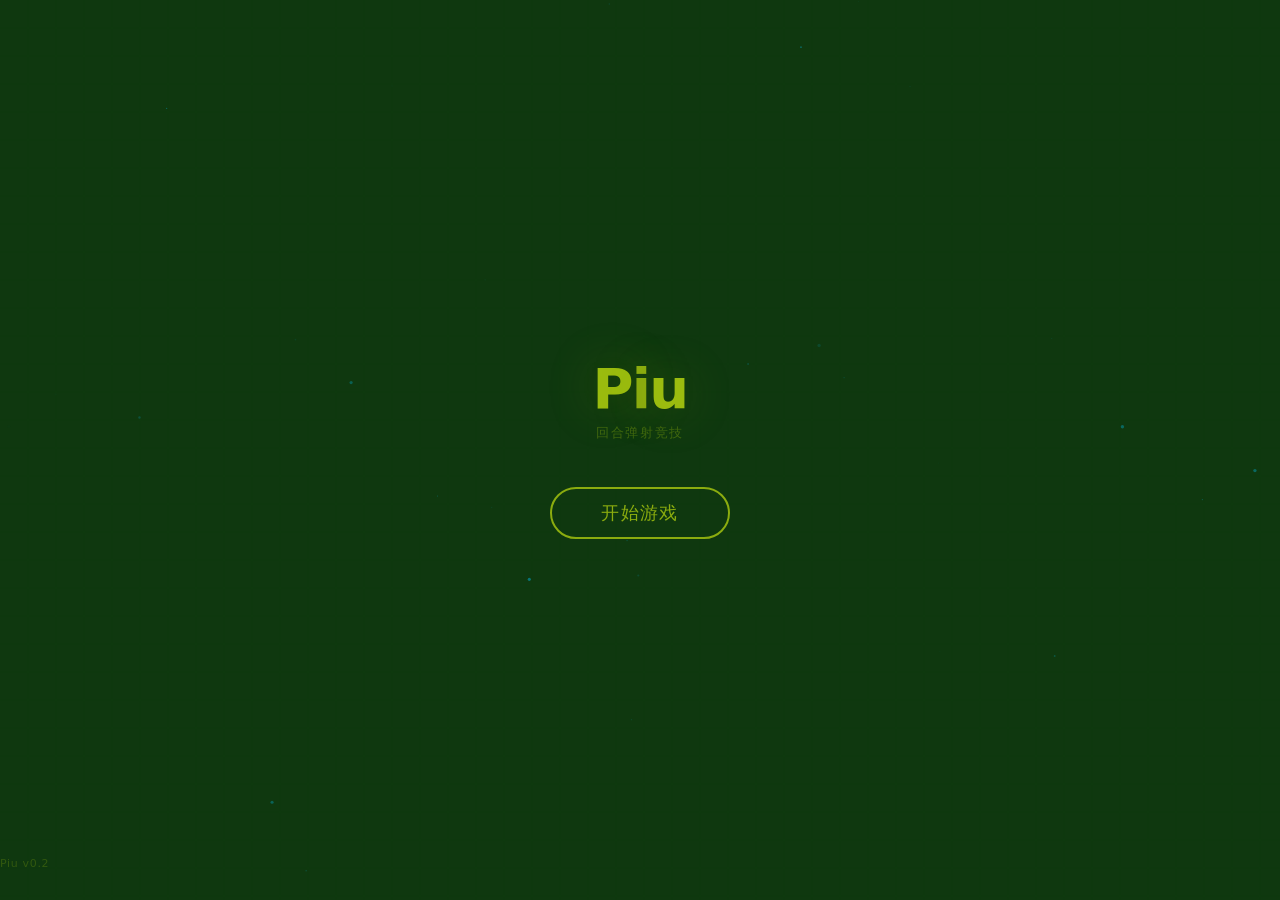
==== index.html @ 8e8a05bf "视觉: Game Boy 四色绿屏风格" ====
<!doctype html>
<html lang="zh-CN">
<head>
  <meta charset="utf-8" />
  <meta name="viewport" content="width=device-width, initial-scale=1, maximum-scale=1, user-scalable=no" />
  <title>Piu</title>
  <link rel="stylesheet" href="css/piu-tokens.css" />
  <link rel="manifest" href="/manifest.json" />
  <meta name="apple-mobile-web-app-capable" content="yes" />
  <meta name="apple-mobile-web-app-status-bar-style" content="black-translucent" />
  <meta name="apple-mobile-web-app-title" content="Piu" />
  <meta name="theme-color" content="#0f380f" />
  <link rel="apple-touch-icon" href="/icons/icon-192.png" />
  <style>
    * { box-sizing:border-box; margin:0; padding:0; }
    html,body {
      width:100%; height:100%;
      background:#0f380f; overflow:hidden;
      font-family: 'SF Pro Display', -apple-system, BlinkMacSystemFont, system-ui, sans-serif;
    }
    #bgCanvas { position:absolute; inset:0; width:100%; height:100%; pointer-events:none; z-index:0; }
    .app {
      position:relative; z-index:1;
      display:flex; flex-direction:column;
      align-items:center; justify-content:center;
      height:100%; padding:40px 24px; text-align:center;
    }
    .logo {
      font-size:56px; font-weight:700; letter-spacing:-0.03em; line-height:1;
      color:#9bbc0f;
      text-shadow:0 0 50px rgba(139,172,15,0.3), 0 0 100px rgba(139,172,15,0.08);
    }
    .logo span { color:#8bac0f; }
    .logo-sub {
      margin-top:6px; font-size:13px; font-weight:510;
      letter-spacing:0.12em; text-transform:uppercase;
      color:rgba(155,188,15,0.35);
    }

    /* Big play button */
    .play-btn {
      display:flex; align-items:center; justify-content:center;
      width:180px; height:52px; margin-top:44px;
      background:transparent; border:2px solid #8bac0f;
      border-radius:999px; color:#8bac0f;
      font-size:18px; font-weight:590; letter-spacing:0.08em;
      cursor:pointer; text-decoration:none;
      animation:btnPulse 2.5s ease-in-out infinite;
      -webkit-tap-highlight-color:transparent;
    }
    @keyframes btnPulse {
      0%,100%{box-shadow:0 0 24px rgba(139,172,15,0.25),0 0 48px rgba(139,172,15,0.06);}
      50%{box-shadow:0 0 40px rgba(139,172,15,0.4),0 0 80px rgba(139,172,15,0.12);}
    }
    .play-btn:active { background:#8bac0f; color:#0f380f; transform:scale(0.95); }

    .footer {
      position:absolute; bottom:28px;
      font-size:11px; color:rgba(155,188,15,0.25); letter-spacing:0.06em;
    }

    /* ---- Mode picker overlay ---- */
    .picker-overlay {
      position:absolute; inset:0; z-index:10;
      background:rgba(6,10,20,0.96);
      backdrop-filter:blur(20px);
      -webkit-backdrop-filter:blur(20px);
      display:none; flex-direction:column;
      align-items:center; justify-content:center; gap:16px;
      padding:40px 24px;
    }
    .picker-overlay.show { display:flex; }
    .picker-title {
      font-size:22px; font-weight:700; letter-spacing:-0.01em;
      color:#9bbc0f; margin-bottom:16px;
    }
    .picker-back {
      position:absolute; top:20px; left:20px;
      width:36px; height:36px;
      display:flex; align-items:center; justify-content:center;
      background:transparent; border:none; color:rgba(155,188,15,0.4);
      font-size:20px; cursor:pointer;
    }

    .choice-card {
      display:flex; align-items:center; gap:14px;
      width:100%; max-width:280px; padding:16px 20px;
      background:rgba(155,188,15,0.03);
      border:1px solid rgba(155,188,15,0.08);
      border-radius:14px;
      cursor:pointer; transition:all 150ms;
      -webkit-tap-highlight-color:transparent;
    }
    .choice-card:active { border-color:#8bac0f; background:rgba(139,172,15,0.06); }
    .choice-icon {
      width:40px; height:40px; border-radius:10px;
      display:flex; align-items:center; justify-content:center;
      font-size:20px; flex-shrink:0;
    }
    .icon-single { background:rgba(0,198,255,0.1); }
    .icon-double { background:rgba(255,215,64,0.1); }
    .icon-easy  { background:rgba(0,230,118,0.1); }
    .icon-hard  { background:rgba(255,68,112,0.1); }

    .choice-info { flex:1; text-align:left; }
    .choice-name { font-size:16px; font-weight:590; color:#9bbc0f; }
    .choice-desc { font-size:12px; color:rgba(155,188,15,0.35); margin-top:2px; }
    .choice-arrow { color:rgba(155,188,15,0.2); }

    .btn-quick {
      padding:12px 28px;
      border:1px solid rgba(155,188,15,0.1);
      border-radius:999px;
      background:transparent; color:rgba(155,188,15,0.45);
      font-size:13px; cursor:pointer;
    }
    .btn-quick:active { border-color:rgba(155,188,15,0.3); color:#9bbc0f; }
  </style>
</head>
<body>

<canvas id="bgCanvas"></canvas>

<div class="app">
  <div>
    <div class="logo">P<span>i</span>u</div>
    <div class="logo-sub">回合弹射竞技</div>
  </div>

  <div class="play-btn" onclick="showPicker('main')">开始游戏</div>
</div>

<!-- Picker: 单人/双人 -->
<div class="picker-overlay" id="pickerMain">
  <div class="picker-title">选择模式</div>
  <div class="choice-card" onclick="showPicker('single')">
    <div class="choice-icon icon-single">🧑</div>
    <div class="choice-info"><div class="choice-name">单人</div><div class="choice-desc">人机对战 · 三种难度</div></div>
    <span class="choice-arrow">›</span>
  </div>
  <div class="choice-card" onclick="showPicker('double')">
    <div class="choice-icon icon-double">👥</div>
    <div class="choice-info"><div class="choice-name">双人</div><div class="choice-desc">同屏 · 情侣 · WiFi联机</div></div>
    <span class="choice-arrow">›</span>
  </div>
  <button class="btn-quick" onclick="hideAll()" style="margin-top:8px">取消</button>
</div>

<!-- Picker: 单人难度 -->
<div class="picker-overlay" id="pickerSingle">
  <button class="picker-back" onclick="showPicker('main')">‹</button>
  <div class="picker-title">选择难度</div>
  <a class="choice-card" href="game-board.html?mode=ai&diff=easy">
    <div class="choice-icon icon-easy">🟢</div>
    <div class="choice-info"><div class="choice-name">简单</div><div class="choice-desc">AI 误差大 · 节奏慢</div></div>
    <span class="choice-arrow">›</span>
  </a>
  <a class="choice-card" href="game-board.html?mode=ai&diff=medium">
    <div class="choice-icon icon-single">🔵</div>
    <div class="choice-info"><div class="choice-name">普通</div><div class="choice-desc">AI 中等误差 · 正常节奏</div></div>
    <span class="choice-arrow">›</span>
  </a>
  <a class="choice-card" href="game-board.html?mode=ai&diff=hard">
    <div class="choice-icon icon-hard">🔴</div>
    <div class="choice-info"><div class="choice-name">困难</div><div class="choice-desc">AI 近乎最优 · 高速</div></div>
    <span class="choice-arrow">›</span>
  </a>
  <button class="btn-quick" onclick="hideAll()" style="margin-top:8px">取消</button>
</div>

<!-- Picker: 双人模式 -->
<div class="picker-overlay" id="pickerDouble">
  <button class="picker-back" onclick="showPicker('main')">‹</button>
  <div class="picker-title">双人对战</div>
  <a class="choice-card" href="game-board.html?mode=local">
    <div class="choice-icon icon-double">📱</div>
    <div class="choice-info"><div class="choice-name">同屏双人</div><div class="choice-desc">一台手机上下分屏</div></div>
    <span class="choice-arrow">›</span>
  </a>
  <a class="choice-card" href="game-board.html?mode=couple">
    <div class="choice-icon" style="background:rgba(255,105,180,0.1)">💕</div>
    <div class="choice-info"><div class="choice-name">情侣对战</div><div class="choice-desc">女生3分赢 · 男生6分赢</div></div>
    <span class="choice-arrow">›</span>
  </a>
  <a class="choice-card" href="game-board.html?mode=network">
    <div class="choice-icon" style="background:rgba(0,230,118,0.1)">📶</div>
    <div class="choice-info"><div class="choice-name">WiFi 联机</div><div class="choice-desc">两台手机同WiFi对战</div></div>
    <span class="choice-arrow">›</span>
  </a>
  <button class="btn-quick" onclick="hideAll()" style="margin-top:8px">取消</button>
</div>

<div class="footer">Piu v0.2</div>

<script>
/* ---- Animated background ---- */
const canvas = document.getElementById('bgCanvas');
const ctx = canvas.getContext('2d');
let W, H;

function resize() {
  W = canvas.width = window.innerWidth;
  H = canvas.height = window.innerHeight;
}
resize();
window.addEventListener('resize', resize);

const pts = [];
for (let i=0;i<35;i++) pts.push({
  x:Math.random()*W, y:Math.random()*H,
  vx:(Math.random()-0.5)*0.2, vy:(Math.random()-0.5)*0.2,
  r:Math.random()*1.3+0.4, a:Math.random()*0.4+0.1,
  pulse:Math.random()*Math.PI*2,
});

function animate() {
  ctx.clearRect(0,0,W,H);
  const gs=28;
  ctx.strokeStyle='rgba(139,172,15,0.02)'; ctx.lineWidth=0.5;
  for(let x=gs;x<W;x+=gs){ctx.beginPath();ctx.moveTo(x,0);ctx.lineTo(x,H);ctx.stroke();}
  for(let y=gs;y<H;y+=gs){ctx.beginPath();ctx.moveTo(0,y);ctx.lineTo(W,y);ctx.stroke();}
  for(const p of pts){
    p.x+=p.vx; p.y+=p.vy;
    if(p.x<0)p.x=W; if(p.x>W)p.x=0; if(p.y<0)p.y=H; if(p.y>H)p.y=0;
    p.pulse+=0.015;
    const a=p.a*(0.5+0.5*Math.sin(p.pulse));
    ctx.beginPath(); ctx.arc(p.x,p.y,p.r,0,Math.PI*2);
    ctx.fillStyle=`rgba(0,198,255,${a})`; ctx.fill();
  }
  requestAnimationFrame(animate);
}
animate();

/* ---- Picker logic ---- */
function showPicker(which) {
  hideAll();
  const map = { main:'pickerMain', single:'pickerSingle', double:'pickerDouble' };
  const el = document.getElementById(map[which]);
  if (el) el.classList.add('show');
}
function hideAll() {
  document.querySelectorAll('.picker-overlay').forEach(el => el.classList.remove('show'));
}

/* ---- PWA ---- */
if ('serviceWorker' in navigator) {
  navigator.serviceWorker.register('/sw.js').catch(()=>{});
}
</script>
</body>
</html>
---- css/piu-tokens.css ----
/* ===========================================================
   Piu — Design Tokens
   深色科技网格风格 / neon grid + dark canvas
   符合需求文档第 10.1 节视觉规范:
     深色背景 · 发光网格 · 黄色边界 · 白色障碍条
     蓝/红双方棋子 · 蓝色圆环目标 · 黄色特殊格
   =========================================================== */

:root {
  /* ---- Canvas neutrals ---- */
  --bg:        #080c18;
  --surface:   #0f1525;
  --surface-2: #162032;
  --fg:        #e8eaf0;
  --muted:     #7b8599;
  --border:    rgba(255, 255, 255, 0.08);

  /* ---- Game palette ---- */
  --accent:        #00c6ff;  /* neon cyan — grid lines, active states */
  --accent-glow:   rgba(0, 198, 255, 0.25);

  --blue-team:     #00c6ff;  /* Player 1 / Blue side */
  --blue-fill:     rgba(0, 198, 255, 0.18);
  --blue-glow:     0 0 18px rgba(0, 198, 255, 0.45);

  --red-team:      #ff4470;  /* Player 2 / Red side */
  --red-fill:      rgba(255, 68, 112, 0.18);
  --red-glow:      0 0 18px rgba(255, 68, 112, 0.45);

  --gold:          #ffd740;  /* special tiles, borders, highlights */
  --gold-fill:     rgba(255, 215, 64, 0.13);
  --gold-glow:     0 0 14px rgba(255, 215, 64, 0.35);

  --target-ring:   #00e5ff;  /* target circles */
  --target-fill:   rgba(0, 229, 255, 0.08);

  --barrier:       #d0d5e0;  /* white obstacle bars */
  --barrier-glow:  0 0 6px rgba(208, 213, 224, 0.18);

  --trap:          #ff5252;  /* trap tiles */
  --trap-fill:     rgba(255, 82, 82, 0.12);

  /* ---- Semantic status ---- */
  --success:       #00e676;
  --warn:          #ffd740;
  --danger:        #ff5252;

  /* ---- Typography ---- */
  --font-display: 'SF Pro Display', -apple-system, BlinkMacSystemFont, system-ui, sans-serif;
  --font-body:    'SF Pro Text', -apple-system, BlinkMacSystemFont, system-ui, sans-serif;
  --font-mono:    'SF Mono', ui-monospace, 'JetBrains Mono', Menlo, monospace;

  /* ---- Spacing scale ---- */
  --space-xs: 4px;
  --space-sm: 8px;
  --space-md: 16px;
  --space-lg: 24px;
  --space-xl: 32px;
  --space-2xl: 48px;

  /* ---- Radius ---- */
  --radius-sm: 6px;
  --radius-md: 12px;
  --radius-lg: 18px;
  --radius-full: 999px;

  /* ---- Motion ---- */
  --ease-out: cubic-bezier(0.16, 1, 0.3, 1);
  --ease-spring: cubic-bezier(0.34, 1.56, 0.64, 1);
  --duration-fast: 150ms;
  --duration-normal: 280ms;
  --duration-slow: 500ms;
}

/* ---- Global reset ---- */
*, *::before, *::after {
  box-sizing: border-box;
  margin: 0;
  padding: 0;
}

html, body {
  width: 100%;
  height: 100%;
  overflow: hidden;
  background: var(--bg);
  color: var(--fg);
  font-family: var(--font-body);
  font-size: 15px;
  line-height: 1.5;
  -webkit-font-smoothing: antialiased;
  -moz-osx-font-smoothing: grayscale;
  -webkit-tap-highlight-color: transparent;
  user-select: none;
  -webkit-user-select: none;
  touch-action: manipulation;
}

/* ---- Shared utility classes ---- */
.sr-only {
  position: absolute;
  width: 1px;
  height: 1px;
  overflow: hidden;
  clip: rect(0,0,0,0);
  white-space: nowrap;
}

.btn {
  display: inline-flex;
  align-items: center;
  justify-content: center;
  gap: var(--space-sm);
  padding: 12px 28px;
  border: 1px solid var(--border);
  border-radius: var(--radius-full);
  background: var(--surface);
  color: var(--fg);
  font-family: var(--font-body);
  font-size: 15px;
  font-weight: 590;
  letter-spacing: 0.02em;
  cursor: pointer;
  transition: background var(--duration-fast) var(--ease-out),
              border-color var(--duration-fast) var(--ease-out),
              box-shadow var(--duration-fast) var(--ease-out);
  -webkit-tap-highlight-color: transparent;
}
.btn:active {
  background: var(--surface-2);
  transform: scale(0.97);
}
.btn-primary {
  background: var(--accent);
  border-color: var(--accent);
  color: var(--bg);
  box-shadow: var(--accent-glow);
}
.btn-primary:active {
  background: #00a8e0;
  box-shadow: 0 0 24px rgba(0, 198, 255, 0.5);
}
.btn-danger {
  background: var(--danger);
  border-color: var(--danger);
  color: #fff;
}
.btn-ghost {
  background: transparent;
  border-color: transparent;
  color: var(--muted);
}
.btn-ghost:active {
  color: var(--fg);
}

/* ---- Shared card surface ---- */
.card {
  background: var(--surface);
  border: 1px solid var(--border);
  border-radius: var(--radius-lg);
  padding: var(--space-lg);
}

/* ---- Grid background (reusable) ---- */
.bg-grid {
  background-image:
    linear-gradient(rgba(0, 198, 255, 0.06) 1px, transparent 1px),
    linear-gradient(90deg, rgba(0, 198, 255, 0.06) 1px, transparent 1px);
  background-size: 32px 32px;
}

/* ---- Placeholder image class ---- */
.ph-img {
  display: flex;
  align-items: center;
  justify-content: center;
  background: var(--surface-2);
  border: 1px dashed var(--border);
  border-radius: var(--radius-md);
  color: var(--muted);
  font-size: 12px;
  letter-spacing: 0.04em;
  text-transform: uppercase;
}
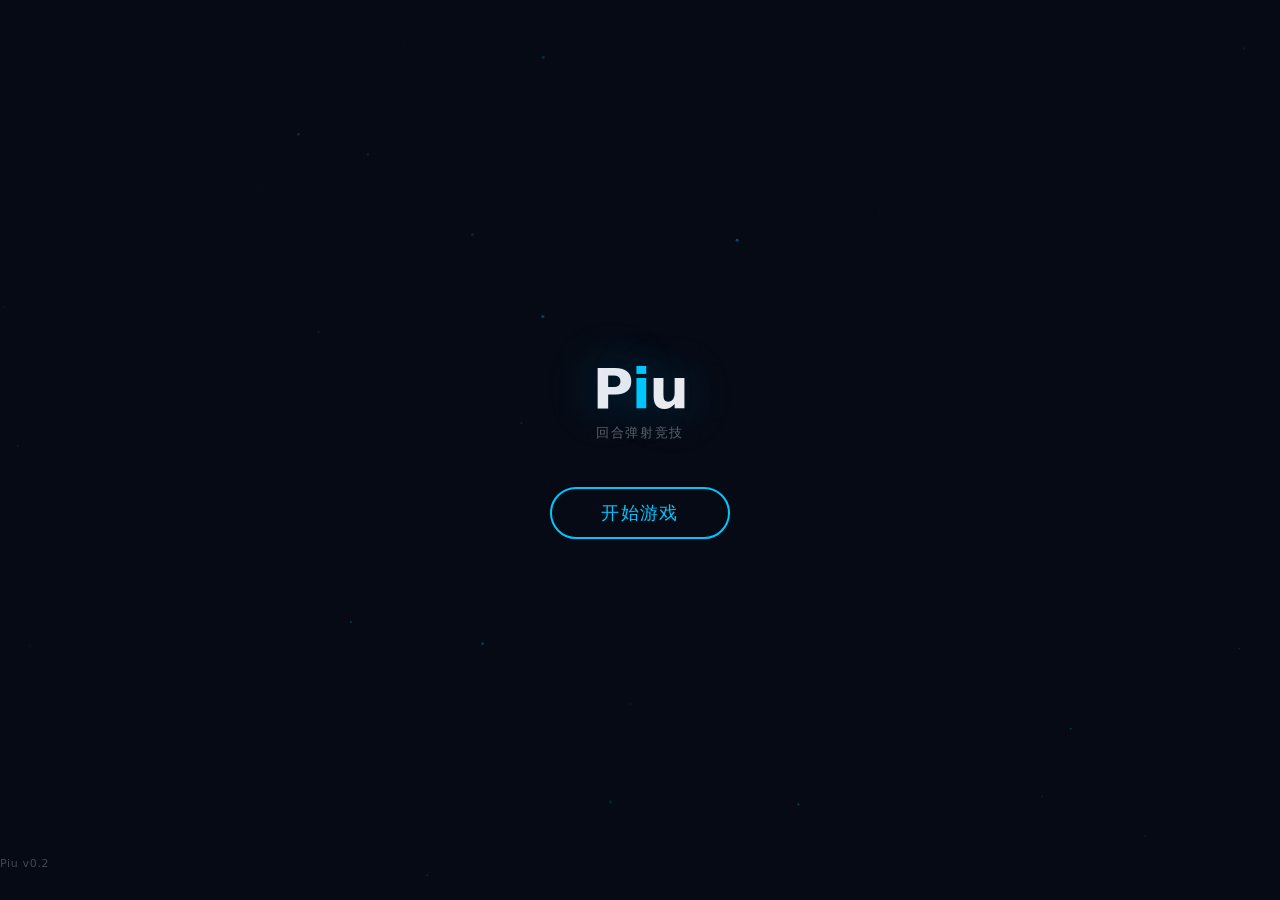
==== commit 996d08b0: "Revert "视觉: Game Boy 四色绿屏风格" This reverts commit 8e8a05bfd9e9b46ad5dac972a5490801fdddd2c3." ====
--- a/index.html
+++ b/index.html
@@ -9,13 +9,13 @@
   <meta name="apple-mobile-web-app-capable" content="yes" />
   <meta name="apple-mobile-web-app-status-bar-style" content="black-translucent" />
   <meta name="apple-mobile-web-app-title" content="Piu" />
-  <meta name="theme-color" content="#0f380f" />
+  <meta name="theme-color" content="#060a14" />
   <link rel="apple-touch-icon" href="/icons/icon-192.png" />
   <style>
     * { box-sizing:border-box; margin:0; padding:0; }
     html,body {
       width:100%; height:100%;
-      background:#0f380f; overflow:hidden;
+      background:#060a14; overflow:hidden;
       font-family: 'SF Pro Display', -apple-system, BlinkMacSystemFont, system-ui, sans-serif;
     }
     #bgCanvas { position:absolute; inset:0; width:100%; height:100%; pointer-events:none; z-index:0; }
@@ -27,36 +27,36 @@
     }
     .logo {
       font-size:56px; font-weight:700; letter-spacing:-0.03em; line-height:1;
-      color:#9bbc0f;
-      text-shadow:0 0 50px rgba(139,172,15,0.3), 0 0 100px rgba(139,172,15,0.08);
-    }
-    .logo span { color:#8bac0f; }
+      color:#e8eaf0;
+      text-shadow:0 0 50px rgba(0,198,255,0.3), 0 0 100px rgba(0,198,255,0.08);
+    }
+    .logo span { color:#00c6ff; }
     .logo-sub {
       margin-top:6px; font-size:13px; font-weight:510;
       letter-spacing:0.12em; text-transform:uppercase;
-      color:rgba(155,188,15,0.35);
+      color:rgba(255,255,255,0.35);
     }
 
     /* Big play button */
     .play-btn {
       display:flex; align-items:center; justify-content:center;
       width:180px; height:52px; margin-top:44px;
-      background:transparent; border:2px solid #8bac0f;
-      border-radius:999px; color:#8bac0f;
+      background:transparent; border:2px solid #00c6ff;
+      border-radius:999px; color:#00c6ff;
       font-size:18px; font-weight:590; letter-spacing:0.08em;
       cursor:pointer; text-decoration:none;
       animation:btnPulse 2.5s ease-in-out infinite;
       -webkit-tap-highlight-color:transparent;
     }
     @keyframes btnPulse {
-      0%,100%{box-shadow:0 0 24px rgba(139,172,15,0.25),0 0 48px rgba(139,172,15,0.06);}
-      50%{box-shadow:0 0 40px rgba(139,172,15,0.4),0 0 80px rgba(139,172,15,0.12);}
-    }
-    .play-btn:active { background:#8bac0f; color:#0f380f; transform:scale(0.95); }
+      0%,100%{box-shadow:0 0 24px rgba(0,198,255,0.25),0 0 48px rgba(0,198,255,0.06);}
+      50%{box-shadow:0 0 40px rgba(0,198,255,0.4),0 0 80px rgba(0,198,255,0.12);}
+    }
+    .play-btn:active { background:#00c6ff; color:#060a14; transform:scale(0.95); }
 
     .footer {
       position:absolute; bottom:28px;
-      font-size:11px; color:rgba(155,188,15,0.25); letter-spacing:0.06em;
+      font-size:11px; color:rgba(255,255,255,0.25); letter-spacing:0.06em;
     }
 
     /* ---- Mode picker overlay ---- */
@@ -72,26 +72,26 @@
     .picker-overlay.show { display:flex; }
     .picker-title {
       font-size:22px; font-weight:700; letter-spacing:-0.01em;
-      color:#9bbc0f; margin-bottom:16px;
+      color:#e8eaf0; margin-bottom:16px;
     }
     .picker-back {
       position:absolute; top:20px; left:20px;
       width:36px; height:36px;
       display:flex; align-items:center; justify-content:center;
-      background:transparent; border:none; color:rgba(155,188,15,0.4);
+      background:transparent; border:none; color:rgba(255,255,255,0.4);
       font-size:20px; cursor:pointer;
     }
 
     .choice-card {
       display:flex; align-items:center; gap:14px;
       width:100%; max-width:280px; padding:16px 20px;
-      background:rgba(155,188,15,0.03);
-      border:1px solid rgba(155,188,15,0.08);
+      background:rgba(255,255,255,0.03);
+      border:1px solid rgba(255,255,255,0.08);
       border-radius:14px;
       cursor:pointer; transition:all 150ms;
       -webkit-tap-highlight-color:transparent;
     }
-    .choice-card:active { border-color:#8bac0f; background:rgba(139,172,15,0.06); }
+    .choice-card:active { border-color:#00c6ff; background:rgba(0,198,255,0.06); }
     .choice-icon {
       width:40px; height:40px; border-radius:10px;
       display:flex; align-items:center; justify-content:center;
@@ -103,18 +103,18 @@
     .icon-hard  { background:rgba(255,68,112,0.1); }
 
     .choice-info { flex:1; text-align:left; }
-    .choice-name { font-size:16px; font-weight:590; color:#9bbc0f; }
-    .choice-desc { font-size:12px; color:rgba(155,188,15,0.35); margin-top:2px; }
-    .choice-arrow { color:rgba(155,188,15,0.2); }
+    .choice-name { font-size:16px; font-weight:590; color:#e8eaf0; }
+    .choice-desc { font-size:12px; color:rgba(255,255,255,0.35); margin-top:2px; }
+    .choice-arrow { color:rgba(255,255,255,0.2); }
 
     .btn-quick {
       padding:12px 28px;
-      border:1px solid rgba(155,188,15,0.1);
+      border:1px solid rgba(255,255,255,0.1);
       border-radius:999px;
-      background:transparent; color:rgba(155,188,15,0.45);
+      background:transparent; color:rgba(255,255,255,0.45);
       font-size:13px; cursor:pointer;
     }
-    .btn-quick:active { border-color:rgba(155,188,15,0.3); color:#9bbc0f; }
+    .btn-quick:active { border-color:rgba(255,255,255,0.3); color:#fff; }
   </style>
 </head>
 <body>
@@ -216,7 +216,7 @@
 function animate() {
   ctx.clearRect(0,0,W,H);
   const gs=28;
-  ctx.strokeStyle='rgba(139,172,15,0.02)'; ctx.lineWidth=0.5;
+  ctx.strokeStyle='rgba(0,198,255,0.02)'; ctx.lineWidth=0.5;
   for(let x=gs;x<W;x+=gs){ctx.beginPath();ctx.moveTo(x,0);ctx.lineTo(x,H);ctx.stroke();}
   for(let y=gs;y<H;y+=gs){ctx.beginPath();ctx.moveTo(0,y);ctx.lineTo(W,y);ctx.stroke();}
   for(const p of pts){
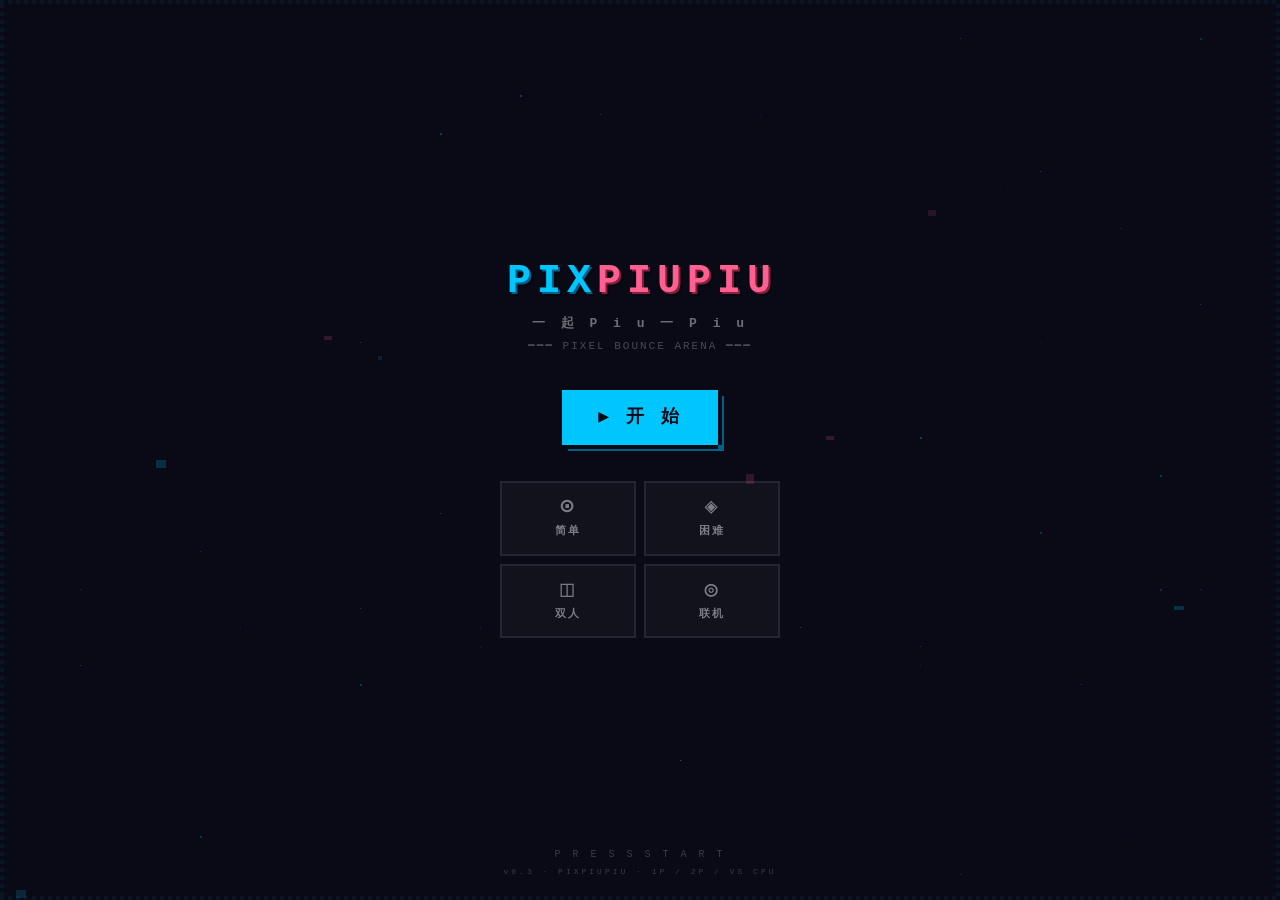
==== commit 23e5de58: "PixPiuPiu: 像素风格重设计 - 低分辨率渲染 + CSS pixelated 缩放 - 像素点阵背景动画 - 像素块标题 + 位移动画开始按钮 - 扫描线叠加层 - Courier New " ====
--- a/index.html
+++ b/index.html
@@ -3,249 +3,119 @@
 <head>
   <meta charset="utf-8" />
   <meta name="viewport" content="width=device-width, initial-scale=1, maximum-scale=1, user-scalable=no" />
-  <title>Piu</title>
+  <title>PixPiuPiu</title>
   <link rel="stylesheet" href="css/piu-tokens.css" />
   <link rel="manifest" href="/manifest.json" />
   <meta name="apple-mobile-web-app-capable" content="yes" />
   <meta name="apple-mobile-web-app-status-bar-style" content="black-translucent" />
-  <meta name="apple-mobile-web-app-title" content="Piu" />
-  <meta name="theme-color" content="#060a14" />
+  <meta name="apple-mobile-web-app-title" content="PixPiuPiu" />
+  <meta name="theme-color" content="#0a0a16" />
   <link rel="apple-touch-icon" href="/icons/icon-192.png" />
   <style>
-    * { box-sizing:border-box; margin:0; padding:0; }
-    html,body {
-      width:100%; height:100%;
-      background:#060a14; overflow:hidden;
-      font-family: 'SF Pro Display', -apple-system, BlinkMacSystemFont, system-ui, sans-serif;
+    * { box-sizing: border-box; margin: 0; padding: 0; }
+    html, body {
+      width: 100%; height: 100%;
+      background: #0a0a16;
+      overflow: hidden;
+      font-family: 'Courier New', monospace;
+      -webkit-tap-highlight-color: transparent;
+      user-select: none; -webkit-user-select: none;
     }
-    #bgCanvas { position:absolute; inset:0; width:100%; height:100%; pointer-events:none; z-index:0; }
-    .app {
-      position:relative; z-index:1;
-      display:flex; flex-direction:column;
-      align-items:center; justify-content:center;
-      height:100%; padding:40px 24px; text-align:center;
-    }
-    .logo {
-      font-size:56px; font-weight:700; letter-spacing:-0.03em; line-height:1;
-      color:#e8eaf0;
-      text-shadow:0 0 50px rgba(0,198,255,0.3), 0 0 100px rgba(0,198,255,0.08);
-    }
-    .logo span { color:#00c6ff; }
-    .logo-sub {
-      margin-top:6px; font-size:13px; font-weight:510;
-      letter-spacing:0.12em; text-transform:uppercase;
-      color:rgba(255,255,255,0.35);
-    }
-
-    /* Big play button */
-    .play-btn {
-      display:flex; align-items:center; justify-content:center;
-      width:180px; height:52px; margin-top:44px;
-      background:transparent; border:2px solid #00c6ff;
-      border-radius:999px; color:#00c6ff;
-      font-size:18px; font-weight:590; letter-spacing:0.08em;
-      cursor:pointer; text-decoration:none;
-      animation:btnPulse 2.5s ease-in-out infinite;
-      -webkit-tap-highlight-color:transparent;
-    }
-    @keyframes btnPulse {
-      0%,100%{box-shadow:0 0 24px rgba(0,198,255,0.25),0 0 48px rgba(0,198,255,0.06);}
-      50%{box-shadow:0 0 40px rgba(0,198,255,0.4),0 0 80px rgba(0,198,255,0.12);}
-    }
-    .play-btn:active { background:#00c6ff; color:#060a14; transform:scale(0.95); }
-
-    .footer {
-      position:absolute; bottom:28px;
-      font-size:11px; color:rgba(255,255,255,0.25); letter-spacing:0.06em;
-    }
-
-    /* ---- Mode picker overlay ---- */
-    .picker-overlay {
-      position:absolute; inset:0; z-index:10;
-      background:rgba(6,10,20,0.96);
-      backdrop-filter:blur(20px);
-      -webkit-backdrop-filter:blur(20px);
-      display:none; flex-direction:column;
-      align-items:center; justify-content:center; gap:16px;
-      padding:40px 24px;
-    }
-    .picker-overlay.show { display:flex; }
-    .picker-title {
-      font-size:22px; font-weight:700; letter-spacing:-0.01em;
-      color:#e8eaf0; margin-bottom:16px;
-    }
-    .picker-back {
-      position:absolute; top:20px; left:20px;
-      width:36px; height:36px;
-      display:flex; align-items:center; justify-content:center;
-      background:transparent; border:none; color:rgba(255,255,255,0.4);
-      font-size:20px; cursor:pointer;
-    }
-
-    .choice-card {
-      display:flex; align-items:center; gap:14px;
-      width:100%; max-width:280px; padding:16px 20px;
-      background:rgba(255,255,255,0.03);
-      border:1px solid rgba(255,255,255,0.08);
-      border-radius:14px;
-      cursor:pointer; transition:all 150ms;
-      -webkit-tap-highlight-color:transparent;
-    }
-    .choice-card:active { border-color:#00c6ff; background:rgba(0,198,255,0.06); }
-    .choice-icon {
-      width:40px; height:40px; border-radius:10px;
-      display:flex; align-items:center; justify-content:center;
-      font-size:20px; flex-shrink:0;
-    }
-    .icon-single { background:rgba(0,198,255,0.1); }
-    .icon-double { background:rgba(255,215,64,0.1); }
-    .icon-easy  { background:rgba(0,230,118,0.1); }
-    .icon-hard  { background:rgba(255,68,112,0.1); }
-
-    .choice-info { flex:1; text-align:left; }
-    .choice-name { font-size:16px; font-weight:590; color:#e8eaf0; }
-    .choice-desc { font-size:12px; color:rgba(255,255,255,0.35); margin-top:2px; }
-    .choice-arrow { color:rgba(255,255,255,0.2); }
-
-    .btn-quick {
-      padding:12px 28px;
-      border:1px solid rgba(255,255,255,0.1);
-      border-radius:999px;
-      background:transparent; color:rgba(255,255,255,0.45);
-      font-size:13px; cursor:pointer;
-    }
-    .btn-quick:active { border-color:rgba(255,255,255,0.3); color:#fff; }
+    canvas { display: block; position: absolute; top: 0; left: 0; width: 100%; height: 100%; image-rendering: pixelated; }
+    .ui-layer { position: relative; z-index: 1; display: flex; flex-direction: column; align-items: center; justify-content: center; height: 100%; padding: 32px 20px; pointer-events: none; }
+    .ui-layer a, .ui-layer button { pointer-events: auto; }
+    .logo-block { display: flex; gap: 4px; margin-bottom: 4px; }
+    .logo-char { font-family: 'Courier New', monospace; font-size: 40px; font-weight: 900; letter-spacing: 2px; color: #00c6ff; text-shadow: 2px 2px 0 #006088, 4px 4px 0 rgba(0,0,0,.3); line-height: 1; }
+    .logo-char.pink { color: #ff6090; text-shadow: 2px 2px 0 #882040, 4px 4px 0 rgba(0,0,0,.3); }
+    .tagline { font-family: 'Courier New', monospace; font-size: 13px; font-weight: 700; letter-spacing: 4px; color: rgba(255,255,255,.4); margin: 8px 0 4px; }
+    .subtitle { font-family: 'Courier New', monospace; font-size: 11px; color: rgba(255,255,255,.25); letter-spacing: 2px; margin-bottom: 36px; }
+    .pixel-btn { display: inline-block; padding: 14px 36px; background: #00c6ff; color: #0a0a16; font-family: 'Courier New', monospace; font-size: 18px; font-weight: 900; letter-spacing: 3px; text-decoration: none; border: none; box-shadow: 4px 0 0 #0a0a16, -4px 0 0 #0a0a16, 0 4px 0 #0a0a16, 0 -4px 0 #0a0a16, 6px 6px 0 #006088, 6px 6px 0 2px #0a0a16; cursor: pointer; transition: all .08s; animation: btnBounce 2s ease-in-out infinite; }
+    @keyframes btnBounce { 0%,100%{transform:translateY(0)} 3%,7%{transform:translateY(-4px)} 5%{transform:translateY(0)} }
+    .pixel-btn:active { transform: translate(2px, 2px); box-shadow: 2px 0 0 #0a0a16, -2px 0 0 #0a0a16, 0 2px 0 #0a0a16, 0 -2px 0 #0a0a16, 4px 4px 0 #006088, 4px 4px 0 2px #0a0a16; }
+    .mode-grid { display: grid; grid-template-columns: 1fr 1fr; gap: 8px; width: 100%; max-width: 280px; margin-top: 36px; }
+    .mode-card { display: flex; flex-direction: column; align-items: center; gap: 4px; padding: 14px 10px; background: rgba(255,255,255,.03); border: 2px solid rgba(255,255,255,.08); color: rgba(255,255,255,.45); font-family: 'Courier New', monospace; font-size: 11px; font-weight: 700; letter-spacing: 2px; text-decoration: none; cursor: pointer; transition: all .1s; }
+    .mode-card:active { border-color: #00c6ff; color: #00c6ff; background: rgba(0,198,255,.06); }
+    .mode-icon { font-size: 22px; line-height: 1; }
+    .info-footer { position: absolute; bottom: 22px; display: flex; flex-direction: column; align-items: center; gap: 4px; pointer-events: none; left: 50%; transform: translateX(-50%); }
+    .info-row { font-family: 'Courier New', monospace; font-size: 10px; letter-spacing: 3px; color: rgba(255,255,255,.2); }
+    .picker-overlay { position: absolute; inset: 0; z-index: 10; background: rgba(10,10,22,.96); display: none; flex-direction: column; align-items: center; justify-content: center; gap: 12px; padding: 40px 24px; }
+    .picker-overlay.show { display: flex; }
+    .picker-title { font-family: 'Courier New', monospace; font-size: 18px; font-weight: 900; letter-spacing: 4px; color: #00c6ff; margin-bottom: 12px; }
+    .choice-card { display: flex; align-items: center; gap: 12px; width: 100%; max-width: 260px; padding: 14px 18px; background: rgba(255,255,255,.03); border: 2px solid rgba(255,255,255,.08); color: rgba(255,255,255,.6); font-family: 'Courier New', monospace; font-size: 14px; font-weight: 700; letter-spacing: 2px; text-decoration: none; cursor: pointer; transition: all .1s; }
+    .choice-card:active { border-color: #00c6ff; color: #00c6ff; }
+    .cc-icon { font-size: 22px; width: 32px; text-align: center; }
+    .cc-name { flex: 1; }
+    .cc-arrow { color: rgba(255,255,255,.2); }
+    .pixel-back { position: absolute; top: 16px; left: 16px; background: none; border: none; color: rgba(255,255,255,.35); font-family: 'Courier New', monospace; font-size: 16px; cursor: pointer; }
+    .pixel-cancel { margin-top: 8px; background: none; border: 2px solid rgba(255,255,255,.1); color: rgba(255,255,255,.3); padding: 8px 24px; font-family: 'Courier New', monospace; font-size: 12px; letter-spacing: 2px; cursor: pointer; }
+    @media (max-width: 380px) { .logo-char { font-size: 32px; } .mode-grid { max-width: 240px; gap: 6px; } }
   </style>
 </head>
 <body>
-
 <canvas id="bgCanvas"></canvas>
-
-<div class="app">
-  <div>
-    <div class="logo">P<span>i</span>u</div>
-    <div class="logo-sub">回合弹射竞技</div>
+<div class="ui-layer">
+  <div class="logo-block">
+    <span class="logo-char">P</span><span class="logo-char">I</span><span class="logo-char">X</span>
+    <span class="logo-char pink">P</span><span class="logo-char pink">I</span><span class="logo-char pink">U</span>
+    <span class="logo-char pink">P</span><span class="logo-char pink">I</span><span class="logo-char pink">U</span>
   </div>
-
-  <div class="play-btn" onclick="showPicker('main')">开始游戏</div>
+  <div class="tagline">一 起 P i u 一 P i u</div>
+  <div class="subtitle">━━━ PIXEL BOUNCE ARENA ━━━</div>
+  <a class="pixel-btn" onclick="showPicker('pMain')">▶ 开 始</a>
+  <div class="mode-grid">
+    <a class="mode-card" href="game-board.html?mode=ai&diff=easy"><span class="mode-icon">⊙</span> 简单</a>
+    <a class="mode-card" href="game-board.html?mode=ai&diff=hard"><span class="mode-icon">◈</span> 困难</a>
+    <a class="mode-card" href="game-board.html?mode=local"><span class="mode-icon">◫</span> 双人</a>
+    <a class="mode-card" href="game-board.html?mode=network"><span class="mode-icon">◎</span> 联机</a>
+  </div>
 </div>
-
-<!-- Picker: 单人/双人 -->
-<div class="picker-overlay" id="pickerMain">
-  <div class="picker-title">选择模式</div>
-  <div class="choice-card" onclick="showPicker('single')">
-    <div class="choice-icon icon-single">🧑</div>
-    <div class="choice-info"><div class="choice-name">单人</div><div class="choice-desc">人机对战 · 三种难度</div></div>
-    <span class="choice-arrow">›</span>
-  </div>
-  <div class="choice-card" onclick="showPicker('double')">
-    <div class="choice-icon icon-double">👥</div>
-    <div class="choice-info"><div class="choice-name">双人</div><div class="choice-desc">同屏 · 情侣 · WiFi联机</div></div>
-    <span class="choice-arrow">›</span>
-  </div>
-  <button class="btn-quick" onclick="hideAll()" style="margin-top:8px">取消</button>
+<div class="info-footer">
+  <div class="info-row">P R E S S  S T A R T</div>
+  <div class="info-row" style="font-size:8px">v0.3 · PIXPIUPIU · 1P / 2P / VS CPU</div>
 </div>
-
-<!-- Picker: 单人难度 -->
-<div class="picker-overlay" id="pickerSingle">
-  <button class="picker-back" onclick="showPicker('main')">‹</button>
-  <div class="picker-title">选择难度</div>
-  <a class="choice-card" href="game-board.html?mode=ai&diff=easy">
-    <div class="choice-icon icon-easy">🟢</div>
-    <div class="choice-info"><div class="choice-name">简单</div><div class="choice-desc">AI 误差大 · 节奏慢</div></div>
-    <span class="choice-arrow">›</span>
-  </a>
-  <a class="choice-card" href="game-board.html?mode=ai&diff=medium">
-    <div class="choice-icon icon-single">🔵</div>
-    <div class="choice-info"><div class="choice-name">普通</div><div class="choice-desc">AI 中等误差 · 正常节奏</div></div>
-    <span class="choice-arrow">›</span>
-  </a>
-  <a class="choice-card" href="game-board.html?mode=ai&diff=hard">
-    <div class="choice-icon icon-hard">🔴</div>
-    <div class="choice-info"><div class="choice-name">困难</div><div class="choice-desc">AI 近乎最优 · 高速</div></div>
-    <span class="choice-arrow">›</span>
-  </a>
-  <button class="btn-quick" onclick="hideAll()" style="margin-top:8px">取消</button>
+<div class="picker-overlay" id="pMain">
+  <div class="picker-title">S E L E C T</div>
+  <div class="choice-card" onclick="showPicker('pSingle')"><span class="cc-icon">⊙</span><span class="cc-name">单人</span><span class="cc-arrow">▶</span></div>
+  <div class="choice-card" onclick="showPicker('pDouble')"><span class="cc-icon">◫</span><span class="cc-name">双人</span><span class="cc-arrow">▶</span></div>
+  <button class="pixel-cancel" onclick="hideAll()">CANCEL</button>
 </div>
-
-<!-- Picker: 双人模式 -->
-<div class="picker-overlay" id="pickerDouble">
-  <button class="picker-back" onclick="showPicker('main')">‹</button>
-  <div class="picker-title">双人对战</div>
-  <a class="choice-card" href="game-board.html?mode=local">
-    <div class="choice-icon icon-double">📱</div>
-    <div class="choice-info"><div class="choice-name">同屏双人</div><div class="choice-desc">一台手机上下分屏</div></div>
-    <span class="choice-arrow">›</span>
-  </a>
-  <a class="choice-card" href="game-board.html?mode=couple">
-    <div class="choice-icon" style="background:rgba(255,105,180,0.1)">💕</div>
-    <div class="choice-info"><div class="choice-name">情侣对战</div><div class="choice-desc">女生3分赢 · 男生6分赢</div></div>
-    <span class="choice-arrow">›</span>
-  </a>
-  <a class="choice-card" href="game-board.html?mode=network">
-    <div class="choice-icon" style="background:rgba(0,230,118,0.1)">📶</div>
-    <div class="choice-info"><div class="choice-name">WiFi 联机</div><div class="choice-desc">两台手机同WiFi对战</div></div>
-    <span class="choice-arrow">›</span>
-  </a>
-  <button class="btn-quick" onclick="hideAll()" style="margin-top:8px">取消</button>
+<div class="picker-overlay" id="pSingle">
+  <button class="pixel-back" onclick="showPicker('pMain')">◀ BACK</button>
+  <div class="picker-title">D I F F</div>
+  <a class="choice-card" href="game-board.html?mode=ai&diff=easy"><span class="cc-icon">E</span><span class="cc-name">EASY 简单</span><span class="cc-arrow">▶</span></a>
+  <a class="choice-card" href="game-board.html?mode=ai&diff=medium"><span class="cc-icon">N</span><span class="cc-name">NORMAL 普通</span><span class="cc-arrow">▶</span></a>
+  <a class="choice-card" href="game-board.html?mode=ai&diff=hard"><span class="cc-icon">H</span><span class="cc-name">HARD 困难</span><span class="cc-arrow">▶</span></a>
+  <button class="pixel-cancel" onclick="hideAll()">CANCEL</button>
 </div>
-
-<div class="footer">Piu v0.2</div>
-
+<div class="picker-overlay" id="pDouble">
+  <button class="pixel-back" onclick="showPicker('pMain')">◀ BACK</button>
+  <div class="picker-title">2 P  M O D E</div>
+  <a class="choice-card" href="game-board.html?mode=local"><span class="cc-icon">◫</span><span class="cc-name">同屏双人</span><span class="cc-arrow">▶</span></a>
+  <a class="choice-card" href="game-board.html?mode=couple"><span class="cc-icon">♥</span><span class="cc-name">情侣对战</span><span class="cc-arrow">▶</span></a>
+  <a class="choice-card" href="game-board.html?mode=network"><span class="cc-icon">◎</span><span class="cc-name">WiFi 联机</span><span class="cc-arrow">▶</span></a>
+  <button class="pixel-cancel" onclick="hideAll()">CANCEL</button>
+</div>
 <script>
-/* ---- Animated background ---- */
 const canvas = document.getElementById('bgCanvas');
 const ctx = canvas.getContext('2d');
 let W, H;
-
-function resize() {
-  W = canvas.width = window.innerWidth;
-  H = canvas.height = window.innerHeight;
-}
-resize();
-window.addEventListener('resize', resize);
-
-const pts = [];
-for (let i=0;i<35;i++) pts.push({
-  x:Math.random()*W, y:Math.random()*H,
-  vx:(Math.random()-0.5)*0.2, vy:(Math.random()-0.5)*0.2,
-  r:Math.random()*1.3+0.4, a:Math.random()*0.4+0.1,
-  pulse:Math.random()*Math.PI*2,
-});
-
+function resize() { W = canvas.width = window.innerWidth; H = canvas.height = window.innerHeight; }
+resize(); window.addEventListener('resize', resize);
+const stars = [];
+for (let i = 0; i < 60; i++) stars.push({ x: Math.floor(Math.random()*32)*Math.ceil(W/32), y: Math.floor(Math.random()*48)*Math.ceil(H/48), size: Math.random()>.7?2:1, blink: Math.random()*Math.PI*2, speed: .01+Math.random()*.03 });
+const blocks = [];
+for (let i = 0; i < 8; i++) blocks.push({ x: Math.random()*W, y: Math.random()*H, vx: (Math.random()-.5)*.4, vy: (Math.random()-.5)*.4, w: 4+Math.floor(Math.random()*4)*2, h: 4+Math.floor(Math.random()*4)*2, c: i%2?'#00c6ff':'#ff6090', a: .1+Math.random()*.15 });
 function animate() {
-  ctx.clearRect(0,0,W,H);
-  const gs=28;
-  ctx.strokeStyle='rgba(0,198,255,0.02)'; ctx.lineWidth=0.5;
-  for(let x=gs;x<W;x+=gs){ctx.beginPath();ctx.moveTo(x,0);ctx.lineTo(x,H);ctx.stroke();}
-  for(let y=gs;y<H;y+=gs){ctx.beginPath();ctx.moveTo(0,y);ctx.lineTo(W,y);ctx.stroke();}
-  for(const p of pts){
-    p.x+=p.vx; p.y+=p.vy;
-    if(p.x<0)p.x=W; if(p.x>W)p.x=0; if(p.y<0)p.y=H; if(p.y>H)p.y=0;
-    p.pulse+=0.015;
-    const a=p.a*(0.5+0.5*Math.sin(p.pulse));
-    ctx.beginPath(); ctx.arc(p.x,p.y,p.r,0,Math.PI*2);
-    ctx.fillStyle=`rgba(0,198,255,${a})`; ctx.fill();
-  }
+  ctx.clearRect(0,0,W,H); ctx.fillStyle='#0a0a16'; ctx.fillRect(0,0,W,H);
+  for (const s of stars) { s.blink += s.speed; const a = .15+.15*Math.sin(s.blink); ctx.fillStyle='rgba(0,198,255,'+a+')'; ctx.fillRect(s.x,s.y,s.size,s.size); }
+  for (const b of blocks) { b.x+=b.vx; b.y+=b.vy; if(b.x<0)b.x=W; if(b.x>W)b.x=0; if(b.y<0)b.y=H; if(b.y>H)b.y=0; ctx.fillStyle=b.c; ctx.globalAlpha=b.a; ctx.fillRect(Math.floor(b.x/2)*2,Math.floor(b.y/2)*2,b.w,b.h); ctx.globalAlpha=1; }
+  const bs=4; ctx.fillStyle='rgba(0,198,255,.06)'; for(let x=0;x<W;x+=bs*2){ctx.fillRect(x,0,bs,bs);ctx.fillRect(x,H-bs,bs,bs)} for(let y=bs;y<H-bs;y+=bs*2){ctx.fillRect(0,y,bs,bs);ctx.fillRect(W-bs,y,bs,bs)}
   requestAnimationFrame(animate);
 }
 animate();
-
-/* ---- Picker logic ---- */
-function showPicker(which) {
-  hideAll();
-  const map = { main:'pickerMain', single:'pickerSingle', double:'pickerDouble' };
-  const el = document.getElementById(map[which]);
-  if (el) el.classList.add('show');
-}
-function hideAll() {
-  document.querySelectorAll('.picker-overlay').forEach(el => el.classList.remove('show'));
-}
-
-/* ---- PWA ---- */
-if ('serviceWorker' in navigator) {
-  navigator.serviceWorker.register('/sw.js').catch(()=>{});
-}
+function showPicker(which) { hideAll(); const map={pMain:'pMain',pSingle:'pSingle',pDouble:'pDouble'}; const el=document.getElementById(map[which]); if(el)el.classList.add('show'); }
+function hideAll() { document.querySelectorAll('.picker-overlay').forEach(el=>el.classList.remove('show')); }
+if('serviceWorker' in navigator)navigator.serviceWorker.register('/sw.js').catch(()=>{});
 </script>
 </body>
 </html>
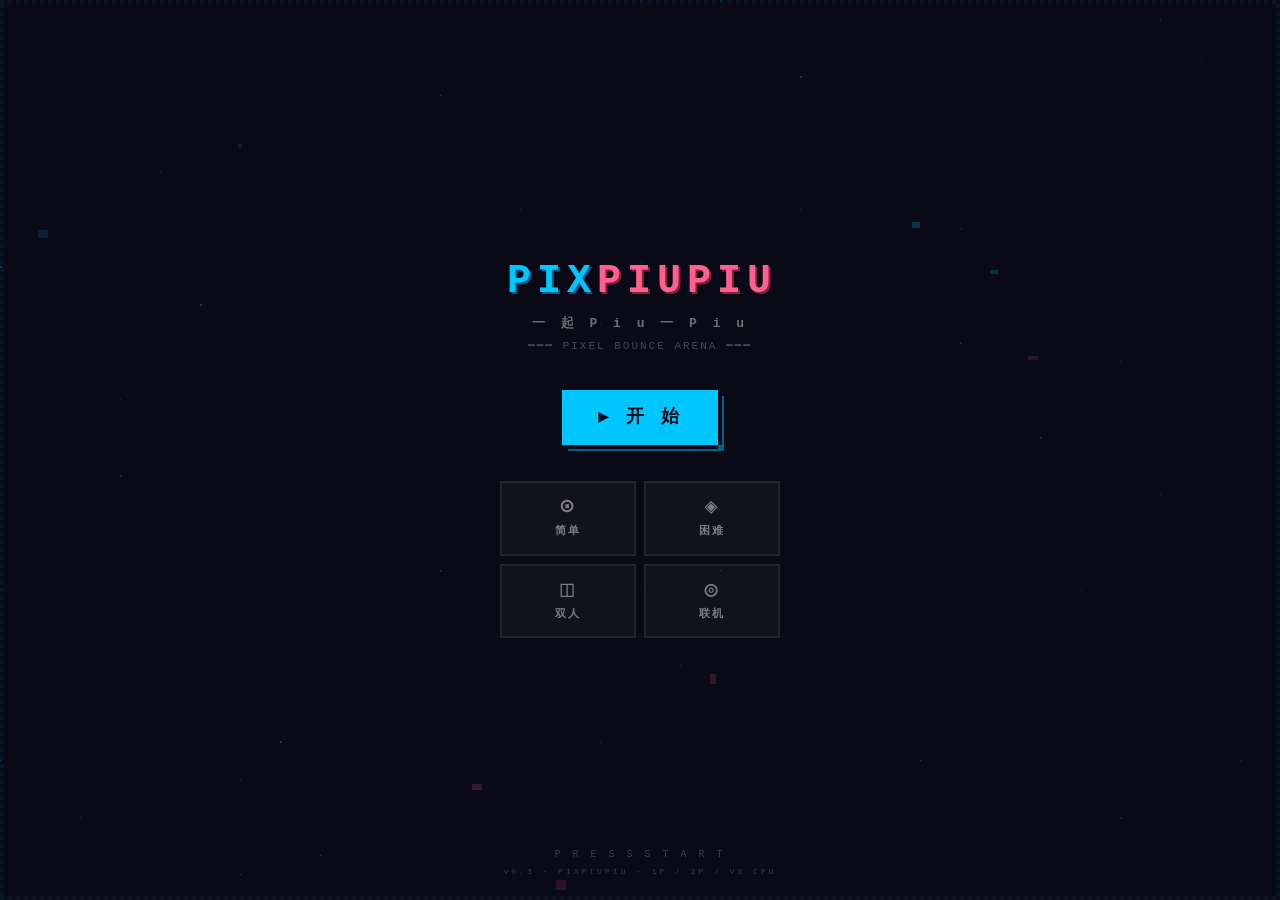
==== commit 57597ca0: "PixPiuPiu: 全元素像素化 - Courier New 等宽字体全局使用 - border-radius: 0 全部直角 - box-shadow 硬边像素阴影（零模糊） - steps() " ====
--- a/index.html
+++ b/index.html
@@ -17,37 +17,37 @@
       width: 100%; height: 100%;
       background: #0a0a16;
       overflow: hidden;
-      font-family: 'Courier New', monospace;
-      -webkit-tap-highlight-color: transparent;
+      font-family: 'Courier New', monospace; text-rendering: optimizeSpeed; -webkit-font-smoothing: none; image-rendering: pixelated;
+      -webkit-tap-highlight-color: transparent; text-rendering: optimizeSpeed; -webkit-font-smoothing: none;
       user-select: none; -webkit-user-select: none;
     }
     canvas { display: block; position: absolute; top: 0; left: 0; width: 100%; height: 100%; image-rendering: pixelated; }
     .ui-layer { position: relative; z-index: 1; display: flex; flex-direction: column; align-items: center; justify-content: center; height: 100%; padding: 32px 20px; pointer-events: none; }
     .ui-layer a, .ui-layer button { pointer-events: auto; }
     .logo-block { display: flex; gap: 4px; margin-bottom: 4px; }
-    .logo-char { font-family: 'Courier New', monospace; font-size: 40px; font-weight: 900; letter-spacing: 2px; color: #00c6ff; text-shadow: 2px 2px 0 #006088, 4px 4px 0 rgba(0,0,0,.3); line-height: 1; }
+    .logo-char { font-family: 'Courier New', monospace; text-rendering: optimizeSpeed; -webkit-font-smoothing: none; image-rendering: pixelated; font-size: 40px; font-weight: 900; letter-spacing: 2px; color: #00c6ff; text-shadow: 2px 2px 0 #006088, 4px 4px 0 rgba(0,0,0,.3); line-height: 1; }
     .logo-char.pink { color: #ff6090; text-shadow: 2px 2px 0 #882040, 4px 4px 0 rgba(0,0,0,.3); }
-    .tagline { font-family: 'Courier New', monospace; font-size: 13px; font-weight: 700; letter-spacing: 4px; color: rgba(255,255,255,.4); margin: 8px 0 4px; }
-    .subtitle { font-family: 'Courier New', monospace; font-size: 11px; color: rgba(255,255,255,.25); letter-spacing: 2px; margin-bottom: 36px; }
-    .pixel-btn { display: inline-block; padding: 14px 36px; background: #00c6ff; color: #0a0a16; font-family: 'Courier New', monospace; font-size: 18px; font-weight: 900; letter-spacing: 3px; text-decoration: none; border: none; box-shadow: 4px 0 0 #0a0a16, -4px 0 0 #0a0a16, 0 4px 0 #0a0a16, 0 -4px 0 #0a0a16, 6px 6px 0 #006088, 6px 6px 0 2px #0a0a16; cursor: pointer; transition: all .08s; animation: btnBounce 2s ease-in-out infinite; }
+    .tagline { font-family: 'Courier New', monospace; text-rendering: optimizeSpeed; -webkit-font-smoothing: none; image-rendering: pixelated; font-size: 13px; font-weight: 700; letter-spacing: 4px; color: rgba(255,255,255,.4); margin: 8px 0 4px; }
+    .subtitle { font-family: 'Courier New', monospace; text-rendering: optimizeSpeed; -webkit-font-smoothing: none; image-rendering: pixelated; font-size: 11px; color: rgba(255,255,255,.25); letter-spacing: 2px; margin-bottom: 36px; }
+    .pixel-btn { display: inline-block; padding: 14px 36px; background: #00c6ff; color: #0a0a16; font-family: 'Courier New', monospace; text-rendering: optimizeSpeed; -webkit-font-smoothing: none; image-rendering: pixelated; font-size: 18px; font-weight: 900; letter-spacing: 3px; text-decoration: none; border: none; box-shadow: 4px 0 0 #0a0a16, -4px 0 0 #0a0a16, 0 4px 0 #0a0a16, 0 -4px 0 #0a0a16, 6px 6px 0 #006088, 6px 6px 0 2px #0a0a16; cursor: pointer; transition: all .08s; animation: btnBounce 2s ease-in-out infinite; }
     @keyframes btnBounce { 0%,100%{transform:translateY(0)} 3%,7%{transform:translateY(-4px)} 5%{transform:translateY(0)} }
     .pixel-btn:active { transform: translate(2px, 2px); box-shadow: 2px 0 0 #0a0a16, -2px 0 0 #0a0a16, 0 2px 0 #0a0a16, 0 -2px 0 #0a0a16, 4px 4px 0 #006088, 4px 4px 0 2px #0a0a16; }
     .mode-grid { display: grid; grid-template-columns: 1fr 1fr; gap: 8px; width: 100%; max-width: 280px; margin-top: 36px; }
-    .mode-card { display: flex; flex-direction: column; align-items: center; gap: 4px; padding: 14px 10px; background: rgba(255,255,255,.03); border: 2px solid rgba(255,255,255,.08); color: rgba(255,255,255,.45); font-family: 'Courier New', monospace; font-size: 11px; font-weight: 700; letter-spacing: 2px; text-decoration: none; cursor: pointer; transition: all .1s; }
+    .mode-card { display: flex; flex-direction: column; align-items: center; gap: 4px; padding: 14px 10px; background: rgba(255,255,255,.03); border: 2px solid rgba(255,255,255,.08); color: rgba(255,255,255,.45); font-family: 'Courier New', monospace; text-rendering: optimizeSpeed; -webkit-font-smoothing: none; image-rendering: pixelated; font-size: 11px; font-weight: 700; letter-spacing: 2px; text-decoration: none; cursor: pointer; transition: all .1s steps(2); }
     .mode-card:active { border-color: #00c6ff; color: #00c6ff; background: rgba(0,198,255,.06); }
     .mode-icon { font-size: 22px; line-height: 1; }
     .info-footer { position: absolute; bottom: 22px; display: flex; flex-direction: column; align-items: center; gap: 4px; pointer-events: none; left: 50%; transform: translateX(-50%); }
-    .info-row { font-family: 'Courier New', monospace; font-size: 10px; letter-spacing: 3px; color: rgba(255,255,255,.2); }
+    .info-row { font-family: 'Courier New', monospace; text-rendering: optimizeSpeed; -webkit-font-smoothing: none; image-rendering: pixelated; font-size: 10px; letter-spacing: 3px; color: rgba(255,255,255,.2); }
     .picker-overlay { position: absolute; inset: 0; z-index: 10; background: rgba(10,10,22,.96); display: none; flex-direction: column; align-items: center; justify-content: center; gap: 12px; padding: 40px 24px; }
     .picker-overlay.show { display: flex; }
-    .picker-title { font-family: 'Courier New', monospace; font-size: 18px; font-weight: 900; letter-spacing: 4px; color: #00c6ff; margin-bottom: 12px; }
-    .choice-card { display: flex; align-items: center; gap: 12px; width: 100%; max-width: 260px; padding: 14px 18px; background: rgba(255,255,255,.03); border: 2px solid rgba(255,255,255,.08); color: rgba(255,255,255,.6); font-family: 'Courier New', monospace; font-size: 14px; font-weight: 700; letter-spacing: 2px; text-decoration: none; cursor: pointer; transition: all .1s; }
+    .picker-title { font-family: 'Courier New', monospace; text-rendering: optimizeSpeed; -webkit-font-smoothing: none; image-rendering: pixelated; font-size: 18px; font-weight: 900; letter-spacing: 4px; color: #00c6ff; margin-bottom: 12px; }
+    .choice-card { display: flex; align-items: center; gap: 12px; width: 100%; max-width: 260px; padding: 14px 18px; background: rgba(255,255,255,.03); border: 2px solid rgba(255,255,255,.08); color: rgba(255,255,255,.6); font-family: 'Courier New', monospace; text-rendering: optimizeSpeed; -webkit-font-smoothing: none; image-rendering: pixelated; font-size: 14px; font-weight: 700; letter-spacing: 2px; text-decoration: none; cursor: pointer; transition: all .1s steps(2); }
     .choice-card:active { border-color: #00c6ff; color: #00c6ff; }
     .cc-icon { font-size: 22px; width: 32px; text-align: center; }
     .cc-name { flex: 1; }
     .cc-arrow { color: rgba(255,255,255,.2); }
-    .pixel-back { position: absolute; top: 16px; left: 16px; background: none; border: none; color: rgba(255,255,255,.35); font-family: 'Courier New', monospace; font-size: 16px; cursor: pointer; }
-    .pixel-cancel { margin-top: 8px; background: none; border: 2px solid rgba(255,255,255,.1); color: rgba(255,255,255,.3); padding: 8px 24px; font-family: 'Courier New', monospace; font-size: 12px; letter-spacing: 2px; cursor: pointer; }
+    .pixel-back { position: absolute; top: 16px; left: 16px; background: none; border: none; color: rgba(255,255,255,.35); font-family: 'Courier New', monospace; text-rendering: optimizeSpeed; -webkit-font-smoothing: none; image-rendering: pixelated; font-size: 16px; cursor: pointer; }
+    .pixel-cancel { margin-top: 8px; background: none; border: 2px solid rgba(255,255,255,.1); color: rgba(255,255,255,.3); padding: 8px 24px; font-family: 'Courier New', monospace; text-rendering: optimizeSpeed; -webkit-font-smoothing: none; image-rendering: pixelated; font-size: 12px; letter-spacing: 2px; cursor: pointer; }
     @media (max-width: 380px) { .logo-char { font-size: 32px; } .mode-grid { max-width: 240px; gap: 6px; } }
   </style>
 </head>
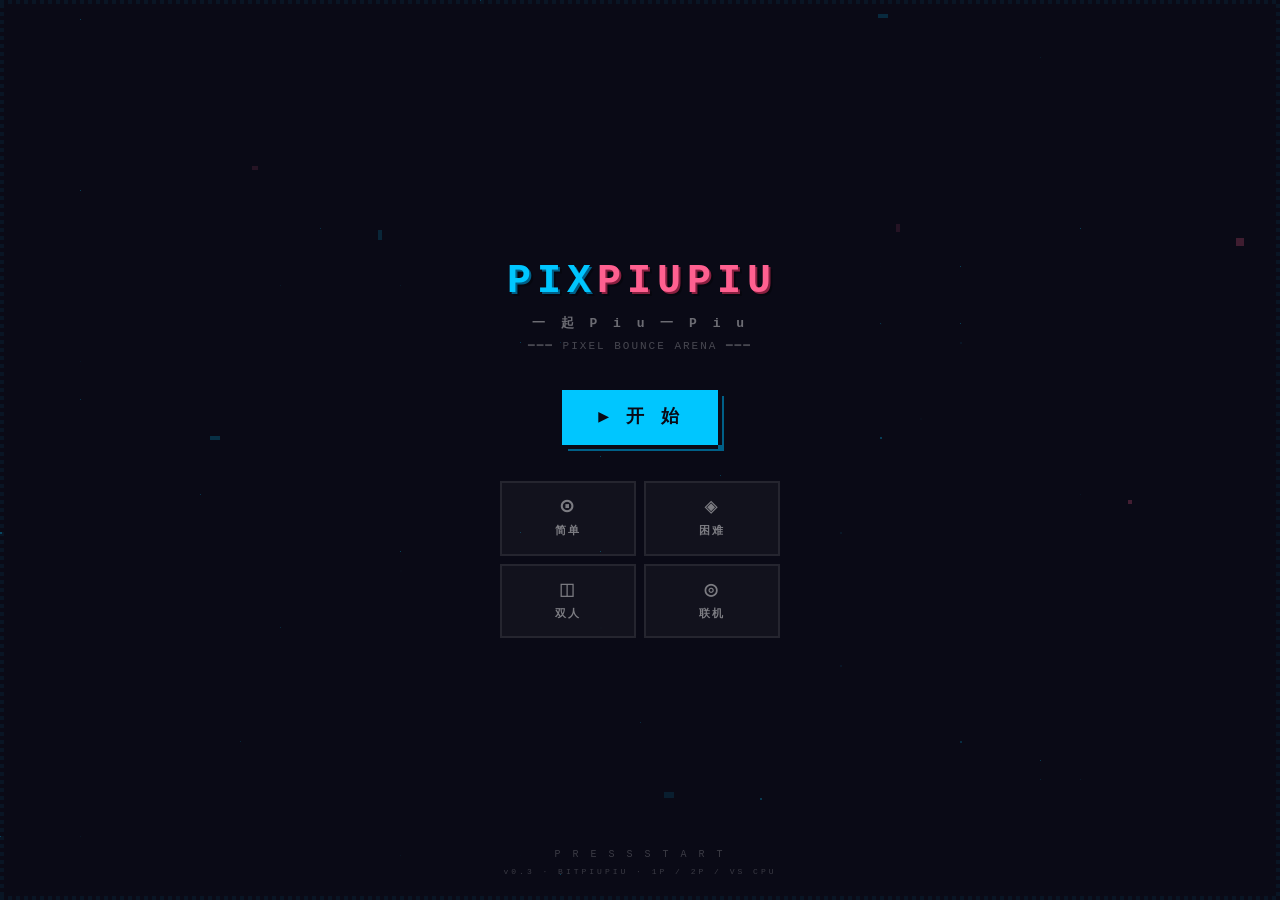
==== commit 7807a2d7: "rename: PixPiuPiu → BitPiuPiu" ====
--- a/index.html
+++ b/index.html
@@ -3,12 +3,12 @@
 <head>
   <meta charset="utf-8" />
   <meta name="viewport" content="width=device-width, initial-scale=1, maximum-scale=1, user-scalable=no" />
-  <title>PixPiuPiu</title>
+  <title>BitPiuPiu</title>
   <link rel="stylesheet" href="css/piu-tokens.css" />
   <link rel="manifest" href="/manifest.json" />
   <meta name="apple-mobile-web-app-capable" content="yes" />
   <meta name="apple-mobile-web-app-status-bar-style" content="black-translucent" />
-  <meta name="apple-mobile-web-app-title" content="PixPiuPiu" />
+  <meta name="apple-mobile-web-app-title" content="BitPiuPiu" />
   <meta name="theme-color" content="#0a0a16" />
   <link rel="apple-touch-icon" href="/icons/icon-192.png" />
   <style>
@@ -71,7 +71,7 @@
 </div>
 <div class="info-footer">
   <div class="info-row">P R E S S  S T A R T</div>
-  <div class="info-row" style="font-size:8px">v0.3 · PIXPIUPIU · 1P / 2P / VS CPU</div>
+  <div class="info-row" style="font-size:8px">v0.3 · BITPIUPIU · 1P / 2P / VS CPU</div>
 </div>
 <div class="picker-overlay" id="pMain">
   <div class="picker-title">S E L E C T</div>
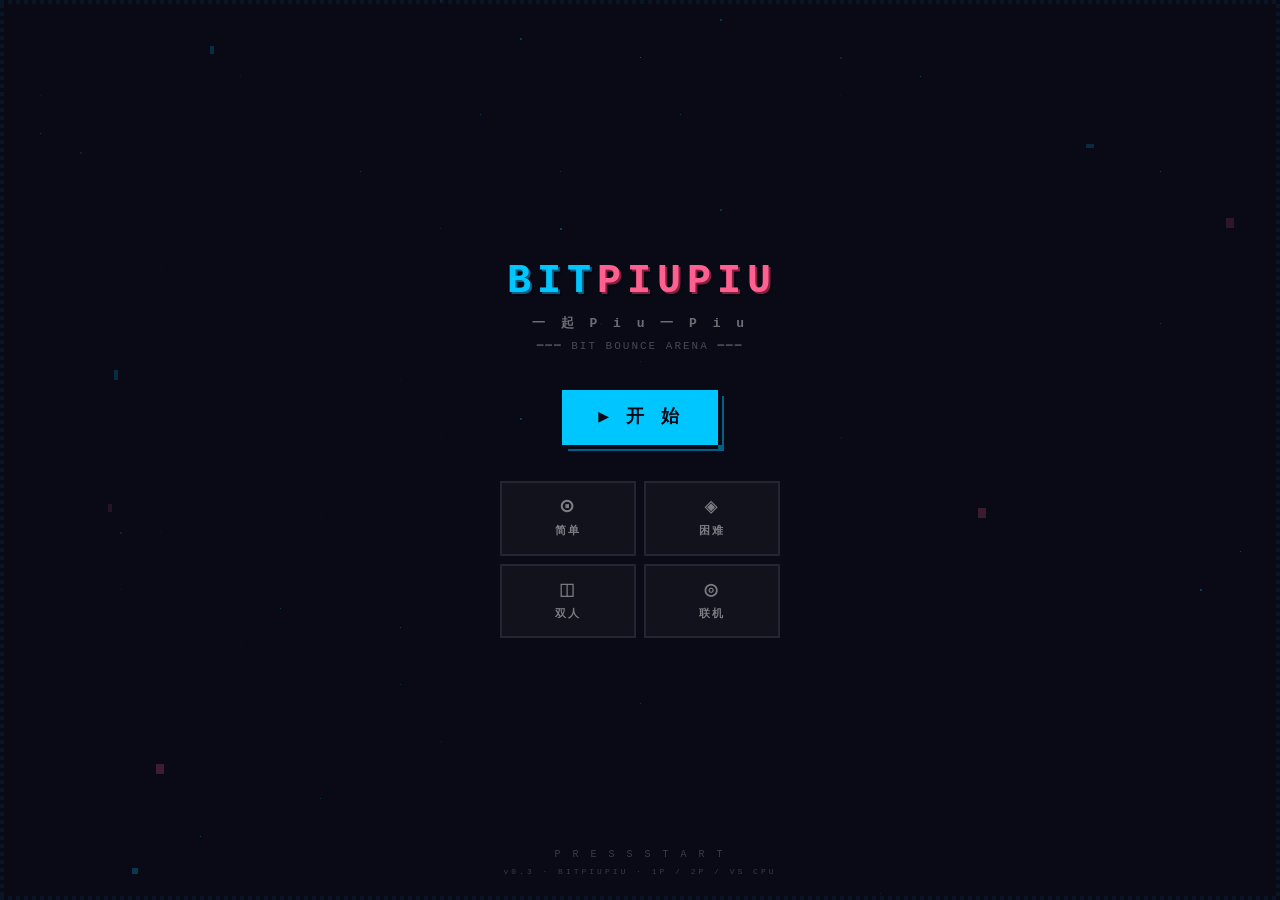
==== commit 566b4b3e: "BitPiuPiu: 首页logo改为BIT + 音效升级 - 得分: 三连上行方波 523→659→784Hz (更亮更像素) - 失分: 下行锯齿波 330→220Hz (明显失落感) - 胜利:" ====
--- a/index.html
+++ b/index.html
@@ -55,12 +55,12 @@
 <canvas id="bgCanvas"></canvas>
 <div class="ui-layer">
   <div class="logo-block">
-    <span class="logo-char">P</span><span class="logo-char">I</span><span class="logo-char">X</span>
+    <span class="logo-char">B</span><span class="logo-char">I</span><span class="logo-char">T</span>
     <span class="logo-char pink">P</span><span class="logo-char pink">I</span><span class="logo-char pink">U</span>
     <span class="logo-char pink">P</span><span class="logo-char pink">I</span><span class="logo-char pink">U</span>
   </div>
   <div class="tagline">一 起 P i u 一 P i u</div>
-  <div class="subtitle">━━━ PIXEL BOUNCE ARENA ━━━</div>
+  <div class="subtitle">━━━ BIT BOUNCE ARENA ━━━</div>
   <a class="pixel-btn" onclick="showPicker('pMain')">▶ 开 始</a>
   <div class="mode-grid">
     <a class="mode-card" href="game-board.html?mode=ai&diff=easy"><span class="mode-icon">⊙</span> 简单</a>
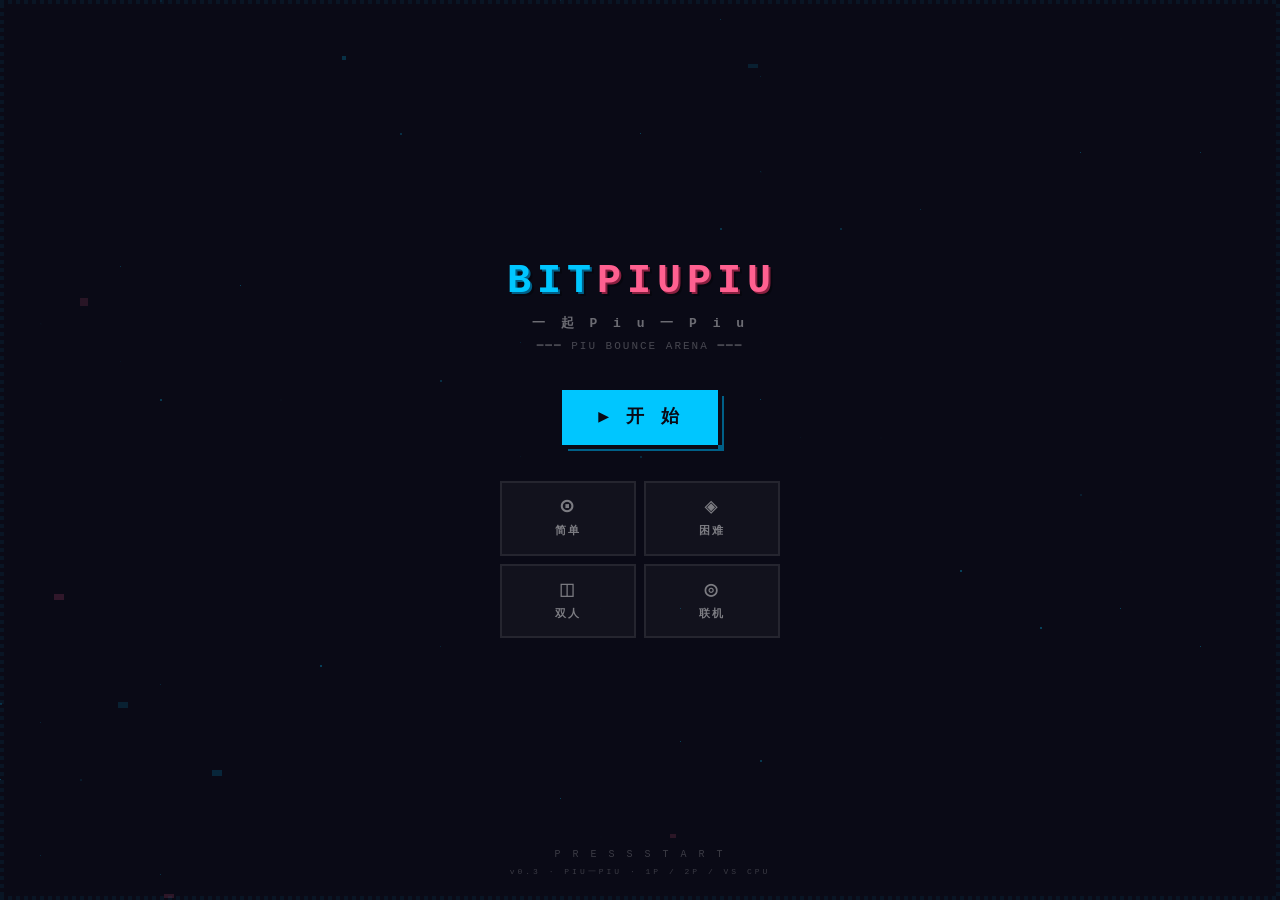
==== commit fd15974b: "rename: BitPiuPiu → Piu一Piu" ====
--- a/index.html
+++ b/index.html
@@ -3,12 +3,12 @@
 <head>
   <meta charset="utf-8" />
   <meta name="viewport" content="width=device-width, initial-scale=1, maximum-scale=1, user-scalable=no" />
-  <title>BitPiuPiu</title>
+  <title>Piu一Piu</title>
   <link rel="stylesheet" href="css/piu-tokens.css" />
   <link rel="manifest" href="/manifest.json" />
   <meta name="apple-mobile-web-app-capable" content="yes" />
   <meta name="apple-mobile-web-app-status-bar-style" content="black-translucent" />
-  <meta name="apple-mobile-web-app-title" content="BitPiuPiu" />
+  <meta name="apple-mobile-web-app-title" content="Piu一Piu" />
   <meta name="theme-color" content="#0a0a16" />
   <link rel="apple-touch-icon" href="/icons/icon-192.png" />
   <style>
@@ -60,7 +60,7 @@
     <span class="logo-char pink">P</span><span class="logo-char pink">I</span><span class="logo-char pink">U</span>
   </div>
   <div class="tagline">一 起 P i u 一 P i u</div>
-  <div class="subtitle">━━━ BIT BOUNCE ARENA ━━━</div>
+  <div class="subtitle">━━━ PIU BOUNCE ARENA ━━━</div>
   <a class="pixel-btn" onclick="showPicker('pMain')">▶ 开 始</a>
   <div class="mode-grid">
     <a class="mode-card" href="game-board.html?mode=ai&diff=easy"><span class="mode-icon">⊙</span> 简单</a>
@@ -71,7 +71,7 @@
 </div>
 <div class="info-footer">
   <div class="info-row">P R E S S  S T A R T</div>
-  <div class="info-row" style="font-size:8px">v0.3 · BITPIUPIU · 1P / 2P / VS CPU</div>
+  <div class="info-row" style="font-size:8px">v0.3 · PIU一PIU · 1P / 2P / VS CPU</div>
 </div>
 <div class="picker-overlay" id="pMain">
   <div class="picker-title">S E L E C T</div>
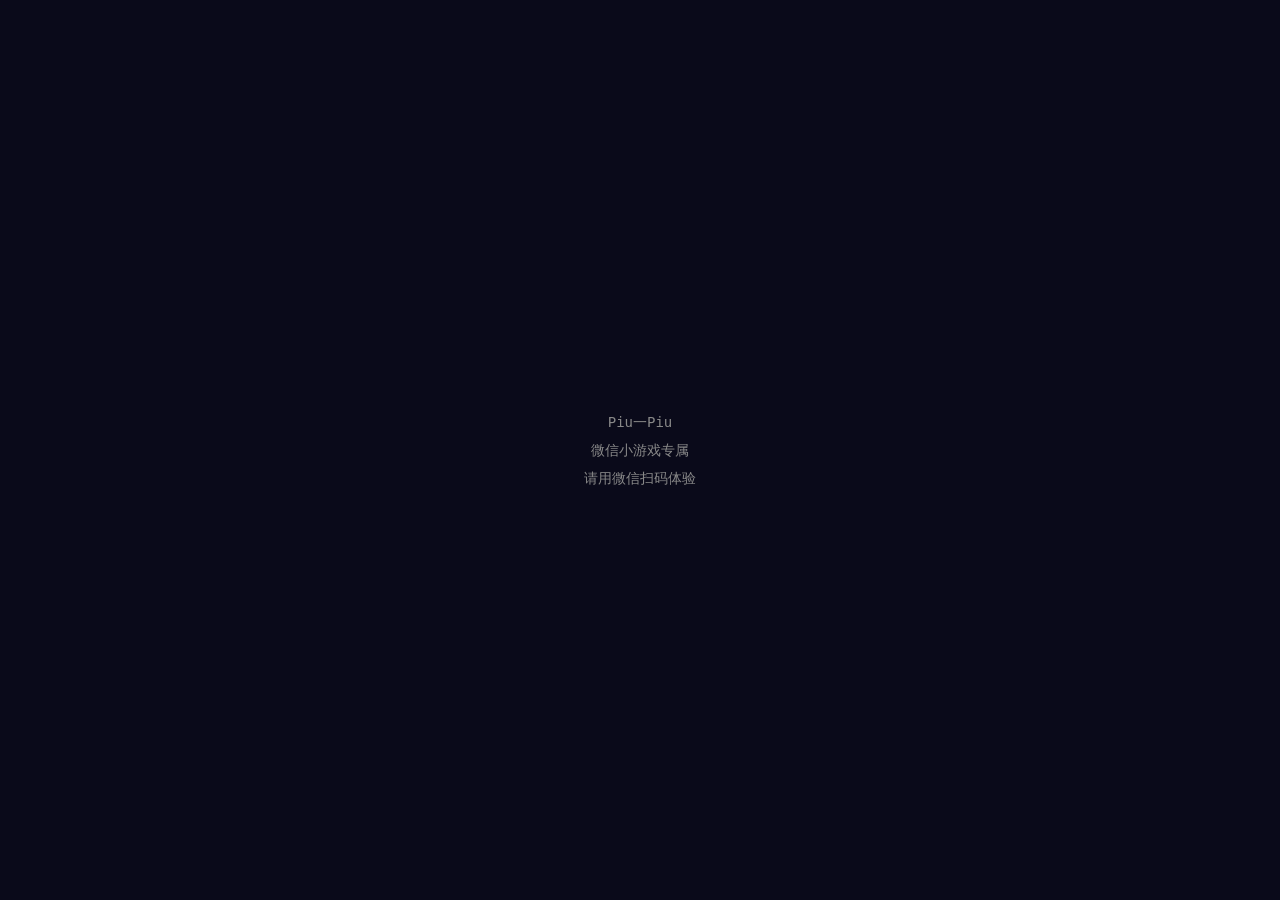
==== commit ece23999: "替换首页为微信小游戏说明页" ====
--- a/index.html
+++ b/index.html
@@ -1,121 +1,4 @@
-<!doctype html>
-<html lang="zh-CN">
-<head>
-  <meta charset="utf-8" />
-  <meta name="viewport" content="width=device-width, initial-scale=1, maximum-scale=1, user-scalable=no" />
-  <title>Piu一Piu</title>
-  <link rel="stylesheet" href="css/piu-tokens.css" />
-  <link rel="manifest" href="/manifest.json" />
-  <meta name="apple-mobile-web-app-capable" content="yes" />
-  <meta name="apple-mobile-web-app-status-bar-style" content="black-translucent" />
-  <meta name="apple-mobile-web-app-title" content="Piu一Piu" />
-  <meta name="theme-color" content="#0a0a16" />
-  <link rel="apple-touch-icon" href="/icons/icon-192.png" />
-  <style>
-    * { box-sizing: border-box; margin: 0; padding: 0; }
-    html, body {
-      width: 100%; height: 100%;
-      background: #0a0a16;
-      overflow: hidden;
-      font-family: 'Courier New', monospace; text-rendering: optimizeSpeed; -webkit-font-smoothing: none; image-rendering: pixelated;
-      -webkit-tap-highlight-color: transparent; text-rendering: optimizeSpeed; -webkit-font-smoothing: none;
-      user-select: none; -webkit-user-select: none;
-    }
-    canvas { display: block; position: absolute; top: 0; left: 0; width: 100%; height: 100%; image-rendering: pixelated; }
-    .ui-layer { position: relative; z-index: 1; display: flex; flex-direction: column; align-items: center; justify-content: center; height: 100%; padding: 32px 20px; pointer-events: none; }
-    .ui-layer a, .ui-layer button { pointer-events: auto; }
-    .logo-block { display: flex; gap: 4px; margin-bottom: 4px; }
-    .logo-char { font-family: 'Courier New', monospace; text-rendering: optimizeSpeed; -webkit-font-smoothing: none; image-rendering: pixelated; font-size: 40px; font-weight: 900; letter-spacing: 2px; color: #00c6ff; text-shadow: 2px 2px 0 #006088, 4px 4px 0 rgba(0,0,0,.3); line-height: 1; }
-    .logo-char.pink { color: #ff6090; text-shadow: 2px 2px 0 #882040, 4px 4px 0 rgba(0,0,0,.3); }
-    .tagline { font-family: 'Courier New', monospace; text-rendering: optimizeSpeed; -webkit-font-smoothing: none; image-rendering: pixelated; font-size: 13px; font-weight: 700; letter-spacing: 4px; color: rgba(255,255,255,.4); margin: 8px 0 4px; }
-    .subtitle { font-family: 'Courier New', monospace; text-rendering: optimizeSpeed; -webkit-font-smoothing: none; image-rendering: pixelated; font-size: 11px; color: rgba(255,255,255,.25); letter-spacing: 2px; margin-bottom: 36px; }
-    .pixel-btn { display: inline-block; padding: 14px 36px; background: #00c6ff; color: #0a0a16; font-family: 'Courier New', monospace; text-rendering: optimizeSpeed; -webkit-font-smoothing: none; image-rendering: pixelated; font-size: 18px; font-weight: 900; letter-spacing: 3px; text-decoration: none; border: none; box-shadow: 4px 0 0 #0a0a16, -4px 0 0 #0a0a16, 0 4px 0 #0a0a16, 0 -4px 0 #0a0a16, 6px 6px 0 #006088, 6px 6px 0 2px #0a0a16; cursor: pointer; transition: all .08s; animation: btnBounce 2s ease-in-out infinite; }
-    @keyframes btnBounce { 0%,100%{transform:translateY(0)} 3%,7%{transform:translateY(-4px)} 5%{transform:translateY(0)} }
-    .pixel-btn:active { transform: translate(2px, 2px); box-shadow: 2px 0 0 #0a0a16, -2px 0 0 #0a0a16, 0 2px 0 #0a0a16, 0 -2px 0 #0a0a16, 4px 4px 0 #006088, 4px 4px 0 2px #0a0a16; }
-    .mode-grid { display: grid; grid-template-columns: 1fr 1fr; gap: 8px; width: 100%; max-width: 280px; margin-top: 36px; }
-    .mode-card { display: flex; flex-direction: column; align-items: center; gap: 4px; padding: 14px 10px; background: rgba(255,255,255,.03); border: 2px solid rgba(255,255,255,.08); color: rgba(255,255,255,.45); font-family: 'Courier New', monospace; text-rendering: optimizeSpeed; -webkit-font-smoothing: none; image-rendering: pixelated; font-size: 11px; font-weight: 700; letter-spacing: 2px; text-decoration: none; cursor: pointer; transition: all .1s steps(2); }
-    .mode-card:active { border-color: #00c6ff; color: #00c6ff; background: rgba(0,198,255,.06); }
-    .mode-icon { font-size: 22px; line-height: 1; }
-    .info-footer { position: absolute; bottom: 22px; display: flex; flex-direction: column; align-items: center; gap: 4px; pointer-events: none; left: 50%; transform: translateX(-50%); }
-    .info-row { font-family: 'Courier New', monospace; text-rendering: optimizeSpeed; -webkit-font-smoothing: none; image-rendering: pixelated; font-size: 10px; letter-spacing: 3px; color: rgba(255,255,255,.2); }
-    .picker-overlay { position: absolute; inset: 0; z-index: 10; background: rgba(10,10,22,.96); display: none; flex-direction: column; align-items: center; justify-content: center; gap: 12px; padding: 40px 24px; }
-    .picker-overlay.show { display: flex; }
-    .picker-title { font-family: 'Courier New', monospace; text-rendering: optimizeSpeed; -webkit-font-smoothing: none; image-rendering: pixelated; font-size: 18px; font-weight: 900; letter-spacing: 4px; color: #00c6ff; margin-bottom: 12px; }
-    .choice-card { display: flex; align-items: center; gap: 12px; width: 100%; max-width: 260px; padding: 14px 18px; background: rgba(255,255,255,.03); border: 2px solid rgba(255,255,255,.08); color: rgba(255,255,255,.6); font-family: 'Courier New', monospace; text-rendering: optimizeSpeed; -webkit-font-smoothing: none; image-rendering: pixelated; font-size: 14px; font-weight: 700; letter-spacing: 2px; text-decoration: none; cursor: pointer; transition: all .1s steps(2); }
-    .choice-card:active { border-color: #00c6ff; color: #00c6ff; }
-    .cc-icon { font-size: 22px; width: 32px; text-align: center; }
-    .cc-name { flex: 1; }
-    .cc-arrow { color: rgba(255,255,255,.2); }
-    .pixel-back { position: absolute; top: 16px; left: 16px; background: none; border: none; color: rgba(255,255,255,.35); font-family: 'Courier New', monospace; text-rendering: optimizeSpeed; -webkit-font-smoothing: none; image-rendering: pixelated; font-size: 16px; cursor: pointer; }
-    .pixel-cancel { margin-top: 8px; background: none; border: 2px solid rgba(255,255,255,.1); color: rgba(255,255,255,.3); padding: 8px 24px; font-family: 'Courier New', monospace; text-rendering: optimizeSpeed; -webkit-font-smoothing: none; image-rendering: pixelated; font-size: 12px; letter-spacing: 2px; cursor: pointer; }
-    @media (max-width: 380px) { .logo-char { font-size: 32px; } .mode-grid { max-width: 240px; gap: 6px; } }
-  </style>
-</head>
-<body>
-<canvas id="bgCanvas"></canvas>
-<div class="ui-layer">
-  <div class="logo-block">
-    <span class="logo-char">B</span><span class="logo-char">I</span><span class="logo-char">T</span>
-    <span class="logo-char pink">P</span><span class="logo-char pink">I</span><span class="logo-char pink">U</span>
-    <span class="logo-char pink">P</span><span class="logo-char pink">I</span><span class="logo-char pink">U</span>
-  </div>
-  <div class="tagline">一 起 P i u 一 P i u</div>
-  <div class="subtitle">━━━ PIU BOUNCE ARENA ━━━</div>
-  <a class="pixel-btn" onclick="showPicker('pMain')">▶ 开 始</a>
-  <div class="mode-grid">
-    <a class="mode-card" href="game-board.html?mode=ai&diff=easy"><span class="mode-icon">⊙</span> 简单</a>
-    <a class="mode-card" href="game-board.html?mode=ai&diff=hard"><span class="mode-icon">◈</span> 困难</a>
-    <a class="mode-card" href="game-board.html?mode=local"><span class="mode-icon">◫</span> 双人</a>
-    <a class="mode-card" href="game-board.html?mode=network"><span class="mode-icon">◎</span> 联机</a>
-  </div>
-</div>
-<div class="info-footer">
-  <div class="info-row">P R E S S  S T A R T</div>
-  <div class="info-row" style="font-size:8px">v0.3 · PIU一PIU · 1P / 2P / VS CPU</div>
-</div>
-<div class="picker-overlay" id="pMain">
-  <div class="picker-title">S E L E C T</div>
-  <div class="choice-card" onclick="showPicker('pSingle')"><span class="cc-icon">⊙</span><span class="cc-name">单人</span><span class="cc-arrow">▶</span></div>
-  <div class="choice-card" onclick="showPicker('pDouble')"><span class="cc-icon">◫</span><span class="cc-name">双人</span><span class="cc-arrow">▶</span></div>
-  <button class="pixel-cancel" onclick="hideAll()">CANCEL</button>
-</div>
-<div class="picker-overlay" id="pSingle">
-  <button class="pixel-back" onclick="showPicker('pMain')">◀ BACK</button>
-  <div class="picker-title">D I F F</div>
-  <a class="choice-card" href="game-board.html?mode=ai&diff=easy"><span class="cc-icon">E</span><span class="cc-name">EASY 简单</span><span class="cc-arrow">▶</span></a>
-  <a class="choice-card" href="game-board.html?mode=ai&diff=medium"><span class="cc-icon">N</span><span class="cc-name">NORMAL 普通</span><span class="cc-arrow">▶</span></a>
-  <a class="choice-card" href="game-board.html?mode=ai&diff=hard"><span class="cc-icon">H</span><span class="cc-name">HARD 困难</span><span class="cc-arrow">▶</span></a>
-  <button class="pixel-cancel" onclick="hideAll()">CANCEL</button>
-</div>
-<div class="picker-overlay" id="pDouble">
-  <button class="pixel-back" onclick="showPicker('pMain')">◀ BACK</button>
-  <div class="picker-title">2 P  M O D E</div>
-  <a class="choice-card" href="game-board.html?mode=local"><span class="cc-icon">◫</span><span class="cc-name">同屏双人</span><span class="cc-arrow">▶</span></a>
-  <a class="choice-card" href="game-board.html?mode=couple"><span class="cc-icon">♥</span><span class="cc-name">情侣对战</span><span class="cc-arrow">▶</span></a>
-  <a class="choice-card" href="game-board.html?mode=network"><span class="cc-icon">◎</span><span class="cc-name">WiFi 联机</span><span class="cc-arrow">▶</span></a>
-  <button class="pixel-cancel" onclick="hideAll()">CANCEL</button>
-</div>
-<script>
-const canvas = document.getElementById('bgCanvas');
-const ctx = canvas.getContext('2d');
-let W, H;
-function resize() { W = canvas.width = window.innerWidth; H = canvas.height = window.innerHeight; }
-resize(); window.addEventListener('resize', resize);
-const stars = [];
-for (let i = 0; i < 60; i++) stars.push({ x: Math.floor(Math.random()*32)*Math.ceil(W/32), y: Math.floor(Math.random()*48)*Math.ceil(H/48), size: Math.random()>.7?2:1, blink: Math.random()*Math.PI*2, speed: .01+Math.random()*.03 });
-const blocks = [];
-for (let i = 0; i < 8; i++) blocks.push({ x: Math.random()*W, y: Math.random()*H, vx: (Math.random()-.5)*.4, vy: (Math.random()-.5)*.4, w: 4+Math.floor(Math.random()*4)*2, h: 4+Math.floor(Math.random()*4)*2, c: i%2?'#00c6ff':'#ff6090', a: .1+Math.random()*.15 });
-function animate() {
-  ctx.clearRect(0,0,W,H); ctx.fillStyle='#0a0a16'; ctx.fillRect(0,0,W,H);
-  for (const s of stars) { s.blink += s.speed; const a = .15+.15*Math.sin(s.blink); ctx.fillStyle='rgba(0,198,255,'+a+')'; ctx.fillRect(s.x,s.y,s.size,s.size); }
-  for (const b of blocks) { b.x+=b.vx; b.y+=b.vy; if(b.x<0)b.x=W; if(b.x>W)b.x=0; if(b.y<0)b.y=H; if(b.y>H)b.y=0; ctx.fillStyle=b.c; ctx.globalAlpha=b.a; ctx.fillRect(Math.floor(b.x/2)*2,Math.floor(b.y/2)*2,b.w,b.h); ctx.globalAlpha=1; }
-  const bs=4; ctx.fillStyle='rgba(0,198,255,.06)'; for(let x=0;x<W;x+=bs*2){ctx.fillRect(x,0,bs,bs);ctx.fillRect(x,H-bs,bs,bs)} for(let y=bs;y<H-bs;y+=bs*2){ctx.fillRect(0,y,bs,bs);ctx.fillRect(W-bs,y,bs,bs)}
-  requestAnimationFrame(animate);
-}
-animate();
-function showPicker(which) { hideAll(); const map={pMain:'pMain',pSingle:'pSingle',pDouble:'pDouble'}; const el=document.getElementById(map[which]); if(el)el.classList.add('show'); }
-function hideAll() { document.querySelectorAll('.picker-overlay').forEach(el=>el.classList.remove('show')); }
-if('serviceWorker' in navigator)navigator.serviceWorker.register('/sw.js').catch(()=>{});
-</script>
-</body>
-</html>
+<!doctype html><html><head><meta charset="utf-8"><title>Piu一Piu</title>
+<style>body{background:#0a0a1a;color:#888;font-family:monospace;display:flex;align-items:center;justify-content:center;height:100vh;margin:0;text-align:center}
+p{font-size:14px;line-height:2}a{color:#00c6ff}</style></head><body>
+<div><p>Piu一Piu<br>微信小游戏专属<br>请用微信扫码体验</p></div></body></html>
